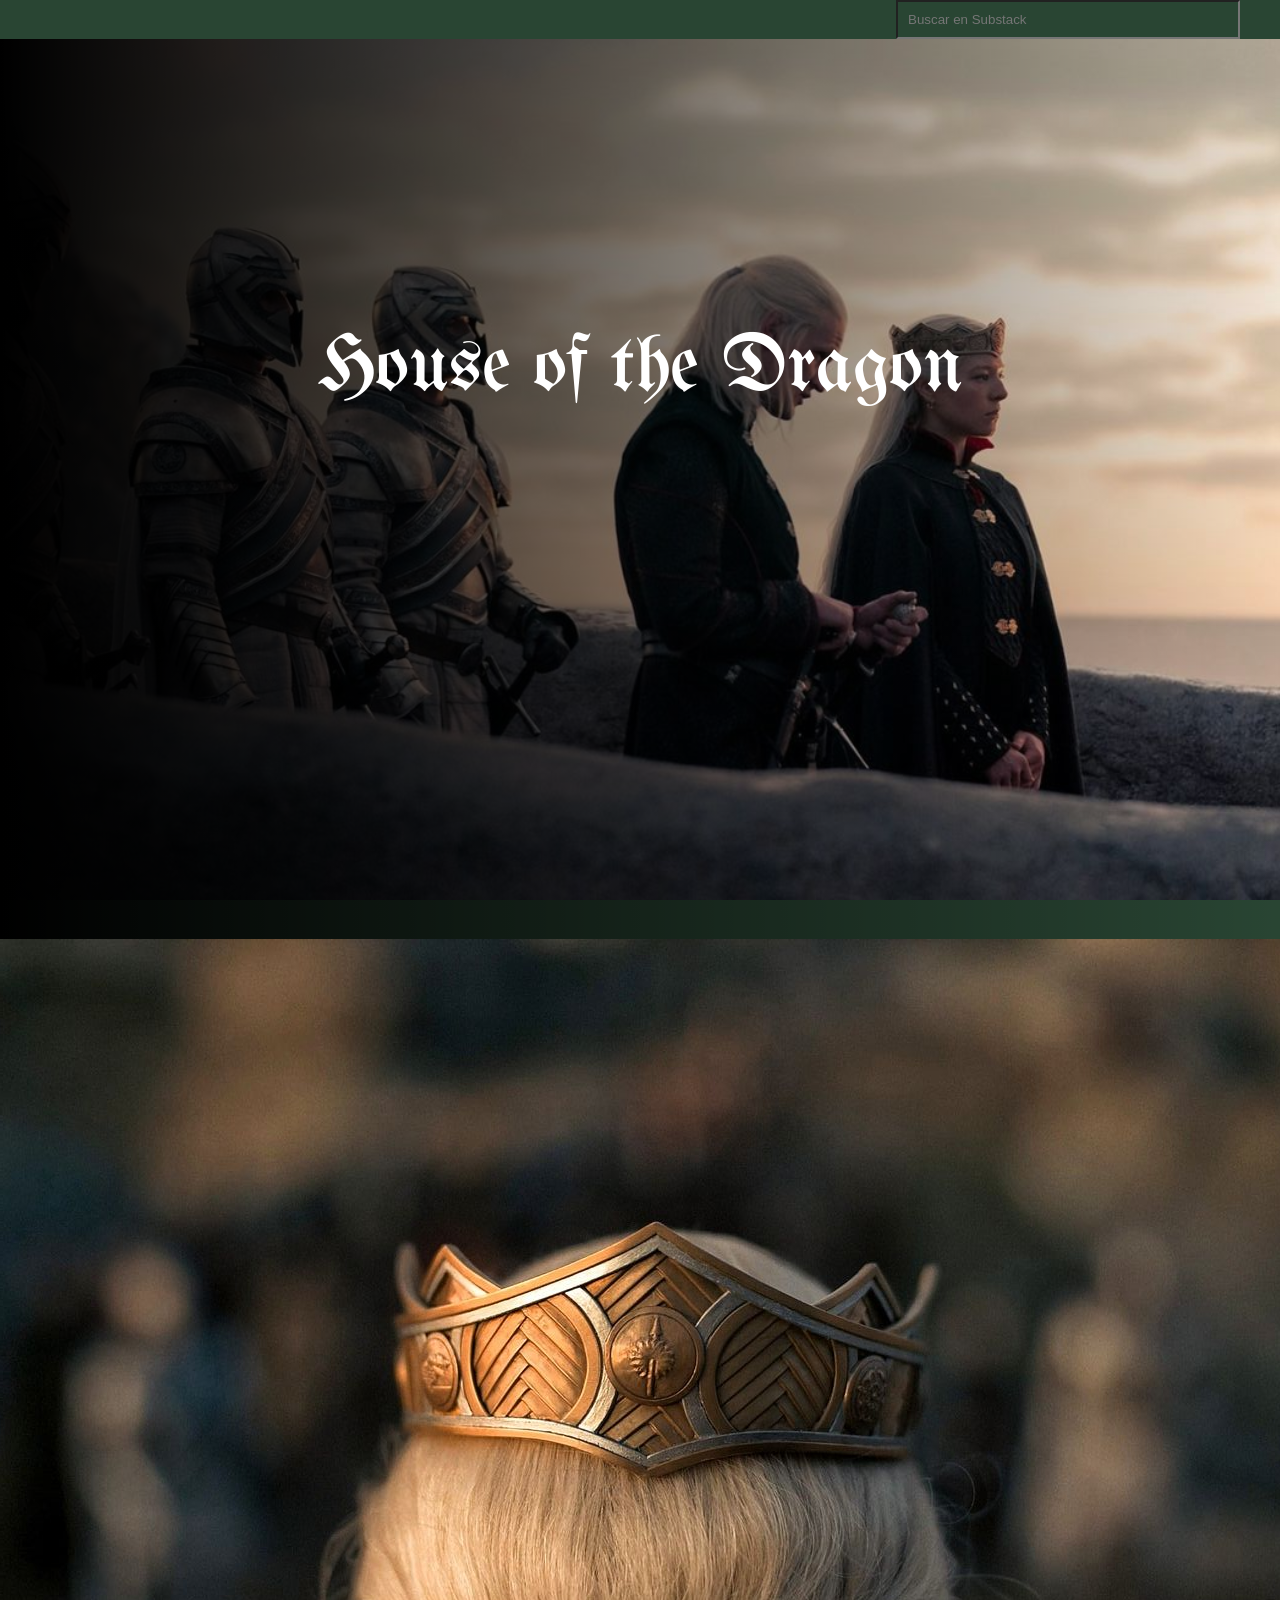
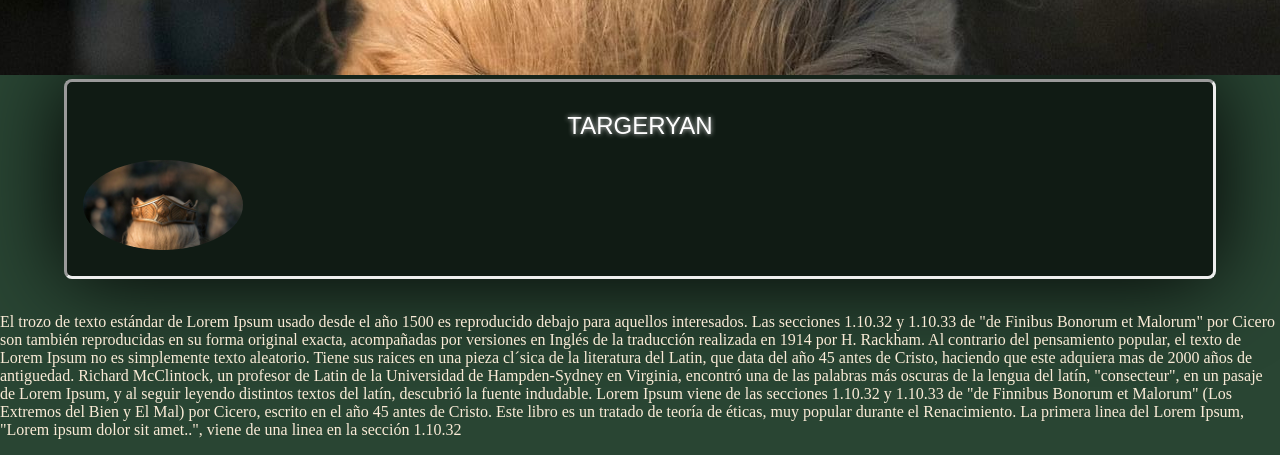
==== index.html @ 0ab6dcea "agregué todos los archivos de o_o" ====
<!DOCTYPE html>
<html lang="es">
<head>
    <meta charset="UTF-8">
    <meta name="viewport" content="width=device-width, initial-scale=1.0">
    <link rel="icon" href="IMG/ícono-targaryen.png">
    <title>  Clon de Substack</title>
    <link href="https://fonts.googleapis.com/css2?family=UnifrakturMaguntia&display=swap" rel="stylesheet">
    <link rel="stylesheet" href="aprendiendo.css">
</head>
<body>
   <!--Lo aprendido
    <h1 title="Realizada">Portafolio Mágico</h1>
   <hr width="50%" align="left">
        <form action="">
            <input type="text" name="búsqueda" placeholder="Realice búsqueda" (align="center")-align no funciona en Input>
        </form>
    <a href="../Wikitarea/index.html" title="Enlace a Perú">Wikitarea</a>
    <a href="../../Imágenes/crab.PNG">Don cangrejo</a>
    <p>
        Lo hice bien ¿verdad? 
        <br>Se viene CSS.
    </p>
    <h2>Personajes</h2>    
    <ul>
        <li class="protagonista">Jinx</li>
        <li class="padding" >Vi</li>
        <li class="padding" >Silco</li>
        <li class="padding" >Vander</li>
    </ul>
    <p>
        Hombre lobo al anochecer.
    </p>
    --Formulario-
    <form action="">              
        <input type="date">       
    </form>
    -->
    <div>
        <form action="">
            <input class="buscador" type="text" placeholder="Buscar en Substack" >
        </form>
    </div>
    <div class="box">
        <div class="gradiante">
            <div class="title">House of the Dragon</div>
        </div>
    </div>
    
    <div class="Renira_coronación">
        <img src="IMG/house of the dragon.jpeg" alt="Renira_coronación">
    </div>

    <div class="tarjeta"> 
        <h2>TARGERYAN</h2>
        <img class="provisional" src="IMG/house of the dragon.jpeg" alt="Renira_coronación">
    </div>
</br>
<p>
El trozo de texto estándar de Lorem Ipsum usado desde el año 1500 es reproducido debajo para aquellos interesados. Las secciones 1.10.32 y 1.10.33 de "de Finibus Bonorum et Malorum" por Cicero son también reproducidas en su forma original exacta, acompañadas por versiones en Inglés de la traducción realizada en 1914 por H. Rackham.
Al contrario del pensamiento popular, el texto de Lorem Ipsum no es simplemente texto aleatorio. Tiene sus raices en una pieza cl´sica de la literatura del Latin, que data del año 45 antes de Cristo, haciendo que este adquiera mas de 2000 años de antiguedad. Richard McClintock, un profesor de Latin de la Universidad de Hampden-Sydney en Virginia, encontró una de las palabras más oscuras de la lengua del latín, "consecteur", en un pasaje de Lorem Ipsum, y al seguir leyendo distintos textos del latín, descubrió la fuente indudable. Lorem Ipsum viene de las secciones 1.10.32 y 1.10.33 de "de Finnibus Bonorum et Malorum" (Los Extremos del Bien y El Mal) por Cicero, escrito en el año 45 antes de Cristo. Este libro es un tratado de teoría de éticas, muy popular durante el Renacimiento. La primera linea del Lorem Ipsum, "Lorem ipsum dolor sit amet..", viene de una linea en la sección 1.10.32
</p>    

</body>
</html>
---- aprendiendo.css ----
/*h1{
    color:purple;
    font-family: 'Bungee', Tahoma, Geneva, Verdana, sans-serif;
    text-decoration: overline;
    font-size: 50pt;
}

h1{
    background: rgb(127, 2, 2);
    margin: auto;
    width: 300px;   
}
h2{
    color: chocolate;
    font-size: 40pt;
    font-family:Tahoma, Geneva, Verdana, sans-serif;
}
p{
    font-family: Arial, cursive;
}
ul{
    font-family: 'Playwrite IN Guides', cursive;
    font-weight: bolder;
}

div{
    background-color: blueviolet;
    width: 300px;
    margin: auto;
    text-align: right;   
    
    border: 15px groove blue;
    border-bottom: 5px dashed palevioletred;
    border-top-left-radius: 16px;
}
*/

body{
    background-color: #294533;
    margin: 0;

}
.buscador{
    margin-left: 70%;
    padding: 10px;
    background-color: transparent;
    width: 25%;
}

.box{
    margin: 0;
    width: 100%;
    height: 100vh;
    
    box-sizing: border-box;
    
    background-image: url(IMG/descarga\ \(1\).jpeg);
    background-size: cover;
    background-position: top;
    background-attachment: fixed;
    
}

.gradiante{
    width: 100%;
    height: 100%;
    padding: 0;
    background: linear-gradient(to left, transparent, #000);
     
    
}

.title{
    margin: 0;
    font-family: "UnifrakturMaguntia", cursive;
    color: white;
    font-size: 5rem;
    text-align: center;
    padding-top: 18rem;

}

p{
    color:antiquewhite
}

.tarjeta{
    width: 90%;
    height: 12.5rem;
    background-color: #0009;
    border-radius: 0.5rem;
    border-style: inset;
    margin: auto;
    padding: 1rem;
    padding-top: 10px;
    box-sizing: border-box;
    box-shadow: 0 0 90px 0 #000;   
}

h2{
    font: 1.5rem arial, cursive;
    color: white;
    text-align: center; 
    text-shadow: 0 0 5px #ddd;
}

.provisional{
    width: 160px;
    border-radius: 100%;
    
}

.renira_coronación{
    width: 600px;
    
}
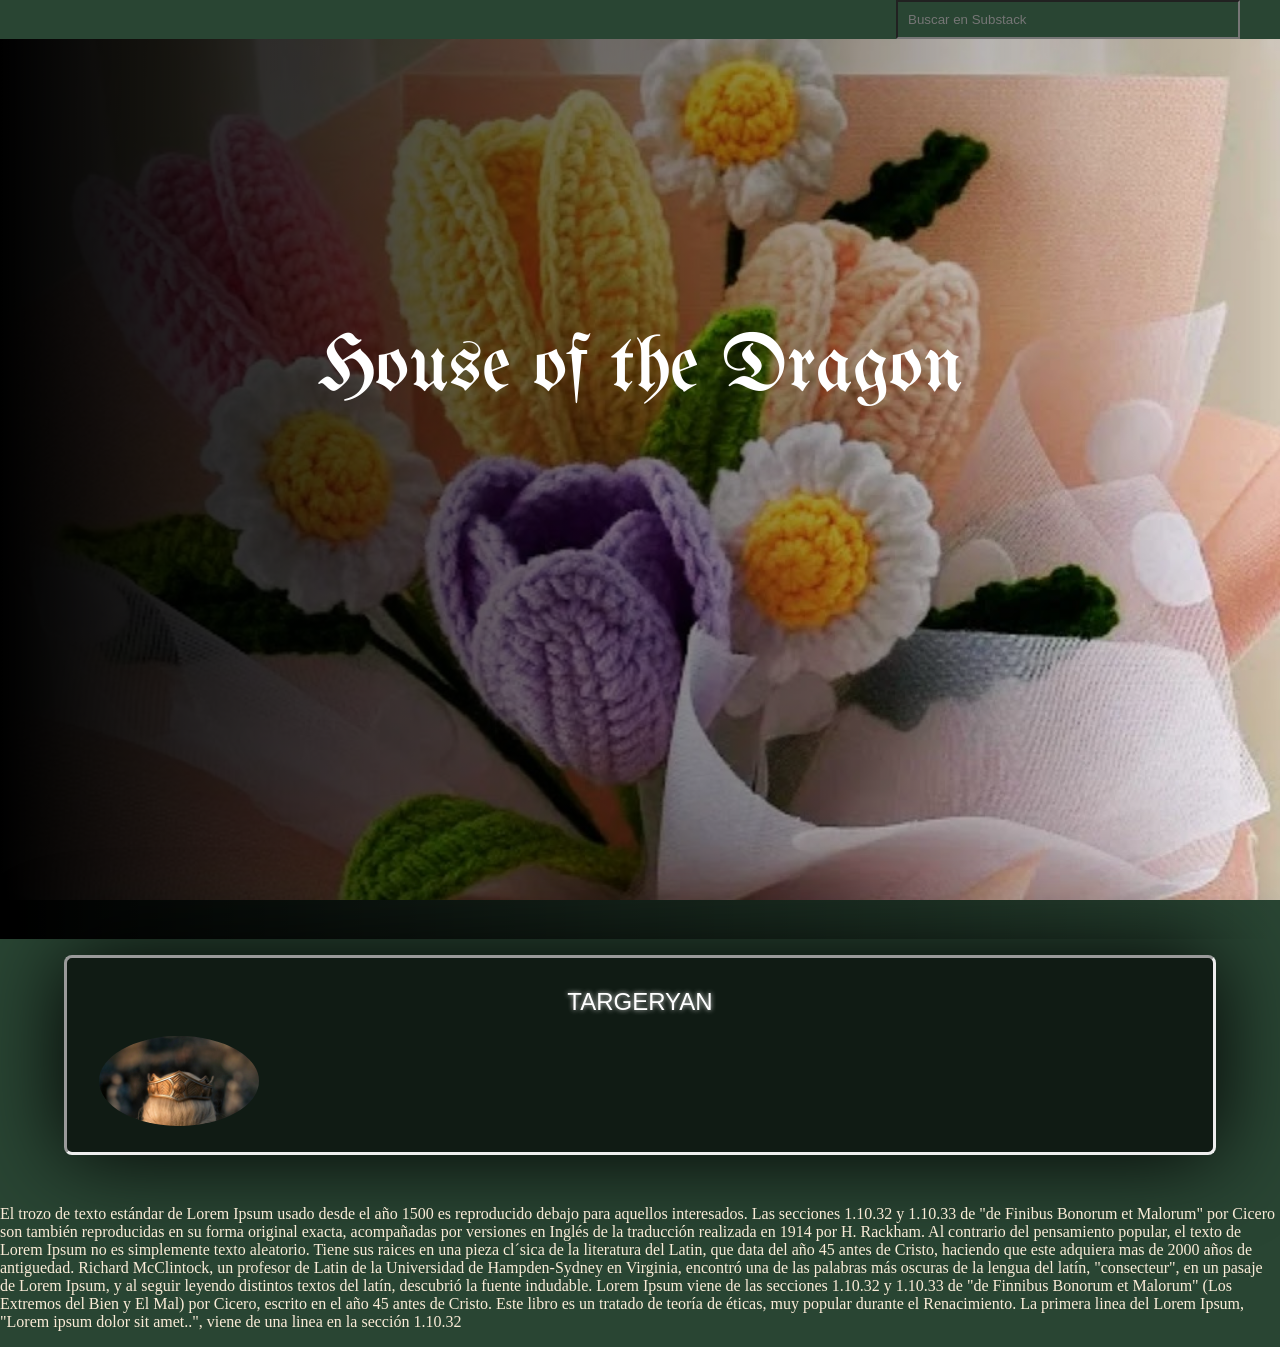
==== commit 66b7e793: "inicio de la indie web :D" ====
--- a/index.html
+++ b/index.html
@@ -4,7 +4,7 @@
     <meta charset="UTF-8">
     <meta name="viewport" content="width=device-width, initial-scale=1.0">
     <link rel="icon" href="IMG/ícono-targaryen.png">
-    <title>  Clon de Substack</title>
+    <title>  Portafolio</title>
     <link href="https://fonts.googleapis.com/css2?family=UnifrakturMaguntia&display=swap" rel="stylesheet">
     <link rel="stylesheet" href="aprendiendo.css">
 </head>
@@ -47,9 +47,7 @@
         </div>
     </div>
     
-    <div class="Renira_coronación">
-        <img src="IMG/house of the dragon.jpeg" alt="Renira_coronación">
-    </div>
+    
 
     <div class="tarjeta"> 
         <h2>TARGERYAN</h2>
--- a/aprendiendo.css
+++ b/aprendiendo.css
@@ -54,7 +54,7 @@
     
     box-sizing: border-box;
     
-    background-image: url(IMG/descarga\ \(1\).jpeg);
+    background-image: url(IMG/ramos-de-flores-a-crochet.jpg);
     background-size: cover;
     background-position: top;
     background-attachment: fixed;
@@ -90,8 +90,8 @@
     background-color: #0009;
     border-radius: 0.5rem;
     border-style: inset;
-    margin: auto;
-    padding: 1rem;
+    margin: 1rem auto;
+    padding: 2rem;
     padding-top: 10px;
     box-sizing: border-box;
     box-shadow: 0 0 90px 0 #000;   
